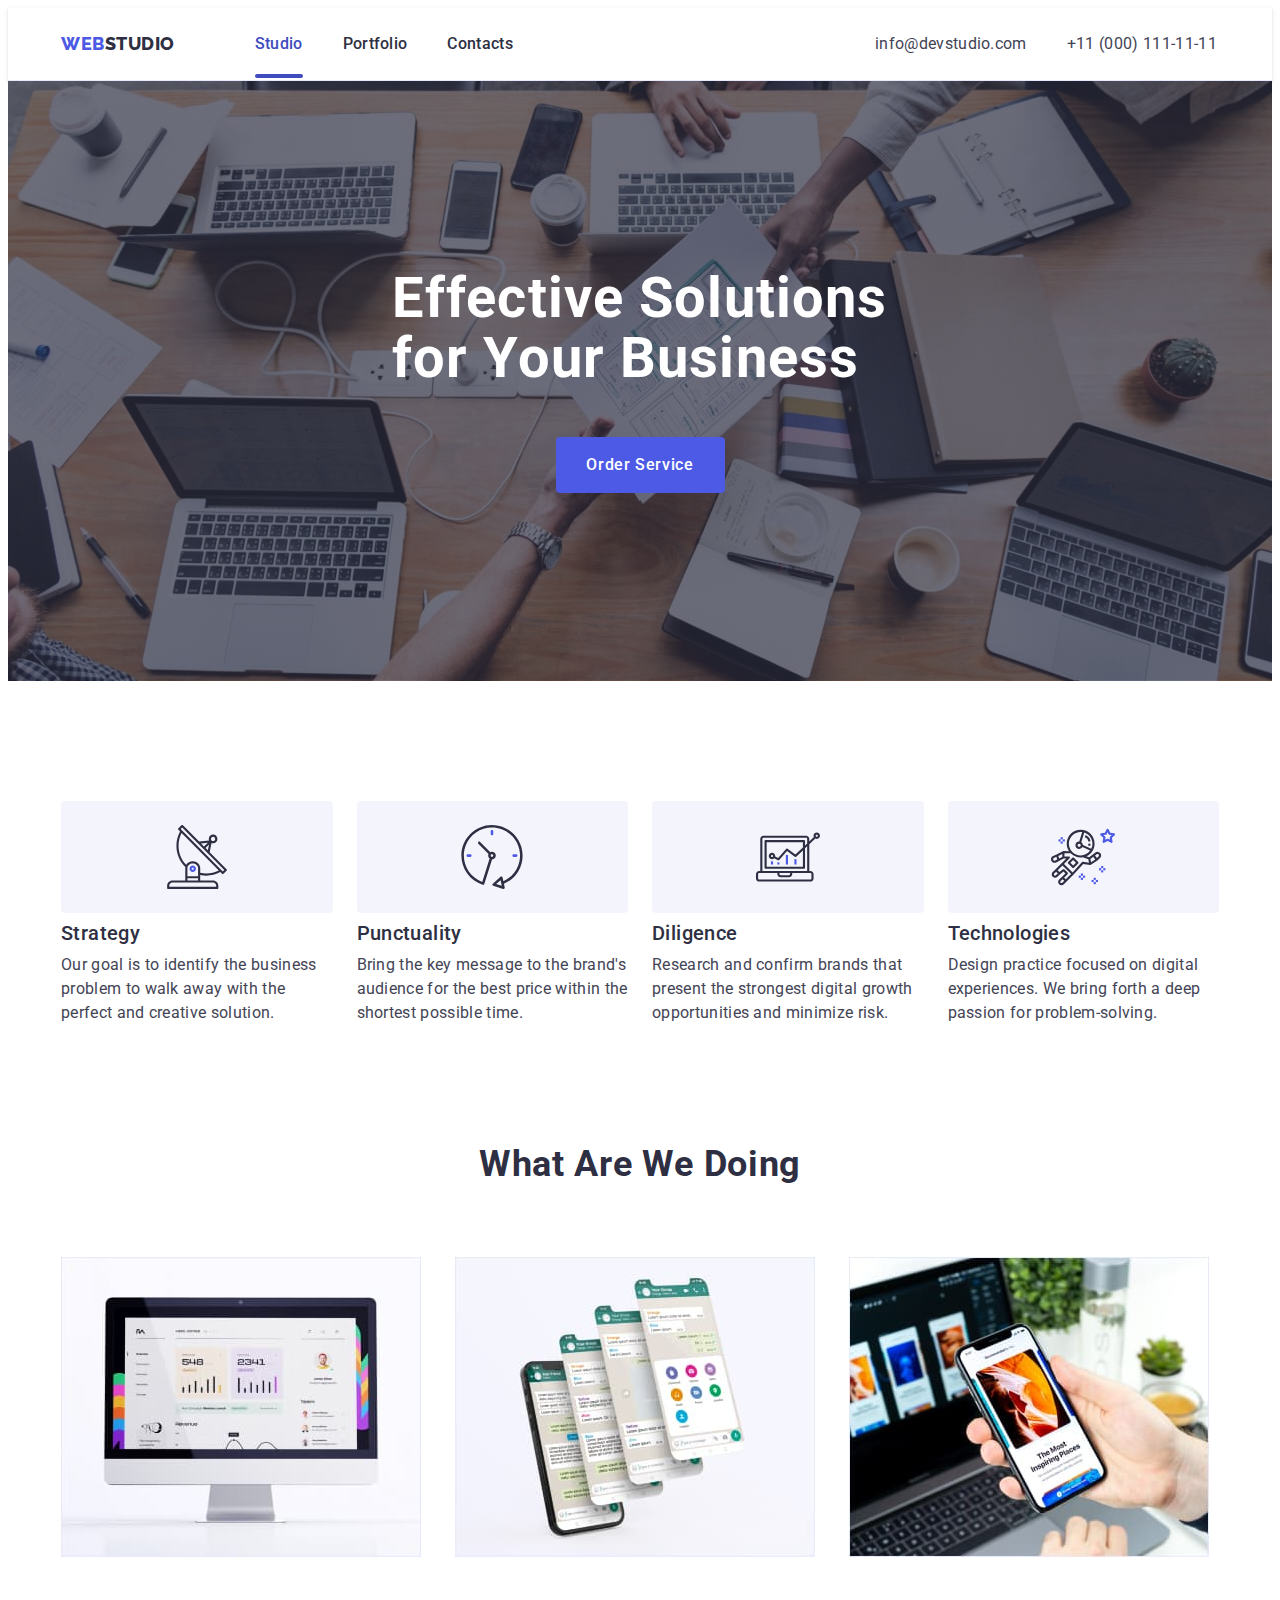
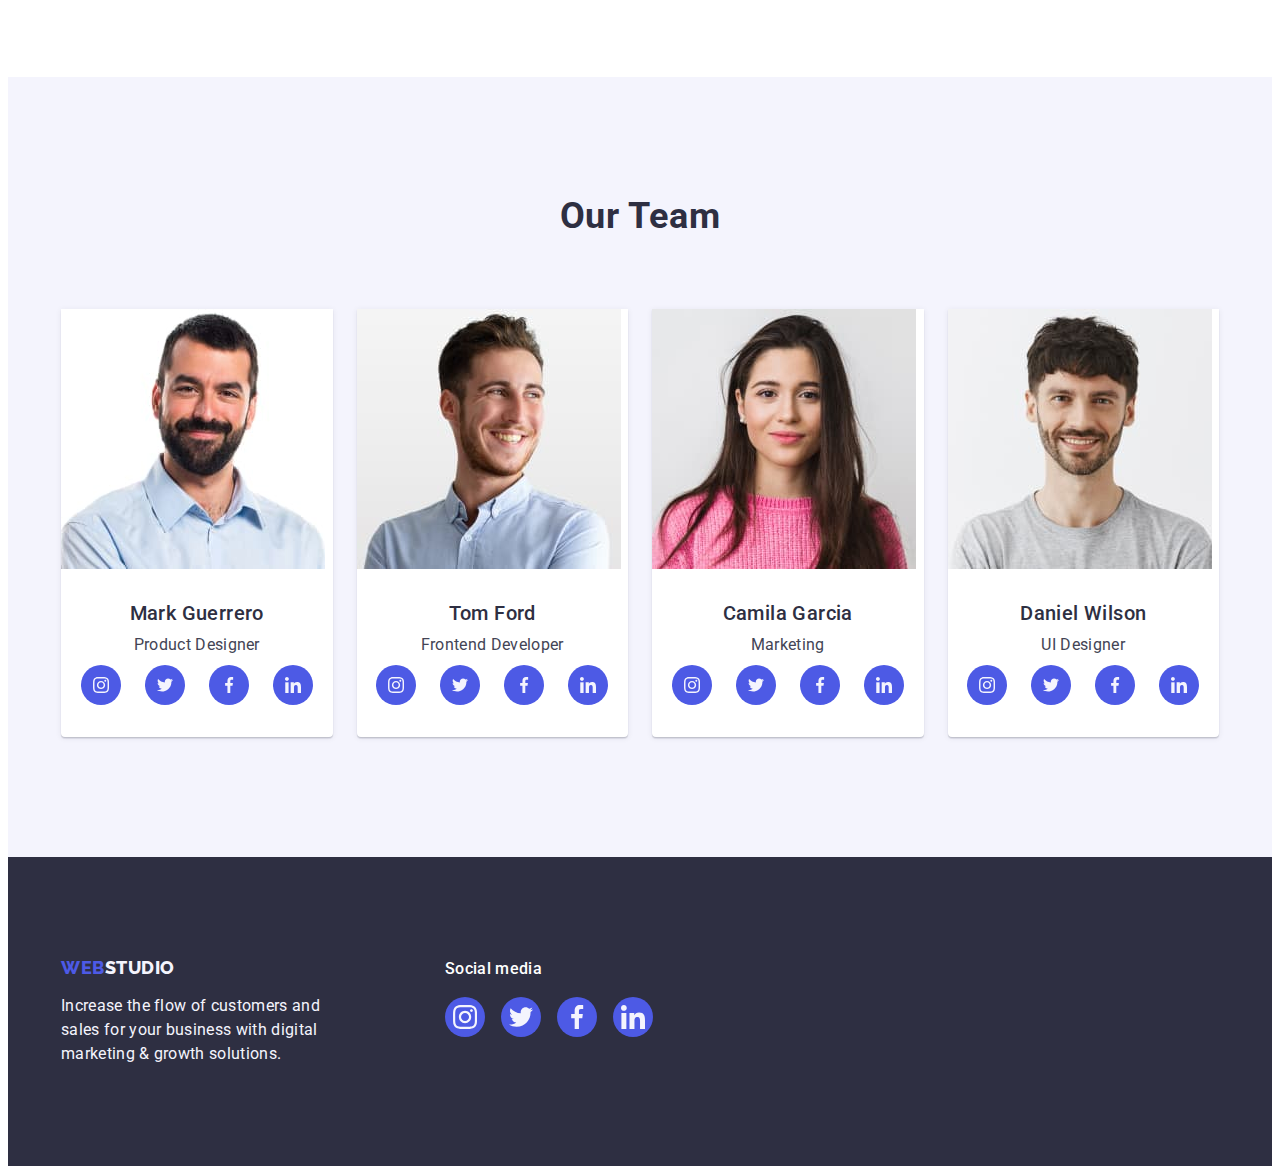
==== index.html @ 1362e17f "fix" ====
<!DOCTYPE html>

<html lang="en">
  <head>
    <meta charset="UTF-8" />
    <meta name="viewport" content="width=device-width, initial-scale=1.0" />
    <title>WebStudio - Main</title>
    <link rel="preconnect" href="https://fonts.googleapis.com" />
    <link rel="preconnect" href="https://fonts.gstatic.com" crossorigin />
    <link
      href="https://fonts.googleapis.com/css2?family=Raleway:wght@800&family=Roboto:wght@400;500;700;900&display=swap"
      rel="stylesheet"
    />
    <link
      rel="stylesheet"
      href="https://cdnjs.cloudflare.com/ajax/libs/modern-normalize/2.0.0/modern-normalize.min.css"
      integrity="sha512-4xo8blKMVCiXpTaLzQSLSw3KFOVPWhm/TRtuPVc4WG6kUgjH6J03IBuG7JZPkcWMxJ5huwaBpOpnwYElP/m6wg=="
      crossorigin="anonymous"
      referrerpolicy="no-referrer"
    />
    <link rel="stylesheet" href="./css/styles.css" />
  </head>
  <body>
    <!-- HEADER -->
    <header class="page-header">
      <div class="container page-header-container">
        <nav class="page-navigation">
          <a class="logo-header link" href="./index.html">
            Web<span class="logo-header-second">Studio</span>
          </a>
          <ul class="menu list">
            <li class="menu-item">
              <a class="menu-link-first current link" href="./index.html"
                >Studio</a
              >
            </li>
            <li class="menu-item">
              <a class="menu-link-second link" href="./portfolio.html"
                >Portfolio</a
              >
            </li>
            <li class="menu-item">
              <a class="menu-link-third link" href="">Contacts</a>
            </li>
          </ul>
        </nav>
        <address class="page-contacts">
          <ul class="contacts list">
            <li class="contacts-item">
              <a class="contacts-link link" href="mailto:info@devstudio.com"
                >info@devstudio.com</a
              >
            </li>
            <li>
              <a class="contacts-link link" href="tel:+110001111111"
                >+11 (000) 111-11-11</a
              >
            </li>
          </ul>
        </address>
      </div>
    </header>
    <main class="page-main">
      <!-- HERO -->
      <section class="page-hero">
        <div class="page-hero-container">
          <h1 class="page-hero-header">
            Effective Solutions for Your Business
          </h1>
          <button class="page-hero-button" type="button" data-modal-open>
            Order Service
          </button>
        </div>
      </section>
      <!-- BENEFITS -->
      <section class="page-benefits">
        <div class="container">
          <h2 class="visually-hidden">Our benefits</h2>
          <ul class="benefits list">
            <li class="benefit">
              <div class="icon-container">
                <svg
                  class="icon-benefits-section"
                  width="64"
                  height="64"
                  aria-label="icon-antenna"
                >
                  <use href="./images/icons.svg#icon-antenna"></use>
                </svg>
              </div>
              <h3 class="section-benefits-header">Strategy</h3>
              <p class="section-benefits-text">
                Our goal is to identify the business problem to walk away with
                the perfect and creative solution.
              </p>
            </li>
            <li class="benefit">
              <div class="icon-container">
                <svg
                  class="icon-benefits-section"
                  width="64"
                  height="64"
                  aria-label="icon-clock"
                >
                  <use href="./images/icons.svg#icon-clock"></use>
                </svg>
              </div>
              <h3 class="section-benefits-header">Punctuality</h3>
              <p class="section-benefits-text">
                Bring the key message to the brand's audience for the best price
                within the shortest possible time.
              </p>
            </li>
            <li class="benefit">
              <div class="icon-container">
                <svg
                  class="icon-benefits-section"
                  width="64"
                  height="64"
                  aria-label="icon-diagram"
                >
                  <use href="./images/icons.svg#icon-diagram"></use>
                </svg>
              </div>
              <h3 class="section-benefits-header">Diligence</h3>
              <p class="section-benefits-text">
                Research and confirm brands that present the strongest digital
                growth opportunities and minimize risk.
              </p>
            </li>
            <li class="benefit">
              <div class="icon-container">
                <svg
                  class="icon-benefits-section"
                  width="64"
                  height="64"
                  aria-label="icon-astronaut"
                >
                  <use href="./images/icons.svg#icon-astronaut"></use>
                </svg>
              </div>
              <h3 class="section-benefits-header">Technologies</h3>
              <p class="section-benefits-text">
                Design practice focused on digital experiences. We bring forth a
                deep passion for problem-solving.
              </p>
            </li>
          </ul>
        </div>
      </section>
      <!-- FEATURES -->
      <section class="page-features">
        <div class="container">
          <h2 class="section-header">What are we doing</h2>
          <ul class="features list">
            <li class="feature">
              <img
                src="./images/home/photos/img1.jpg"
                alt="Indicators"
                width="360"
                height="300"
              />
            </li>
            <li class="feature">
              <img
                src="./images/home/photos/img2.jpg"
                alt="Messenger"
                width="360"
                height="300"
              />
            </li>
            <li class="feature">
              <img
                src="./images/home/photos/img3.jpg"
                alt="Possibilities"
                width="360"
                height="300"
              />
            </li>
          </ul>
        </div>
      </section>
      <!-- TEAM -->
      <section class="page-team">
        <div class="container">
          <h2 class="section-header">Our Team</h2>
          <ul class="team list">
            <li class="teammate">
              <img
                src="./images/home/photos/MarkGuerrero.jpg"
                alt="Mark Guerrero"
                width="264"
                height="260"
              />
              <div class="teammate-data">
                <h3 class="section-team-header">Mark Guerrero</h3>
                <p class="section-team-text">Product Designer</p>
                <ul class="social-icon-team list">
                  <li class="instagram-teammate">
                    <a class="social" href="">
                      <svg
                        class="social-icon-teammate"
                        width="16"
                        height="16"
                        aria-label="icon-instagram"
                      >
                        <use href="./images/icons.svg#icon-instagram"></use>
                      </svg>
                    </a>
                  </li>
                  <li class="twitter-teammate">
                    <a class="social" href="">
                      <svg
                        class="social-icon-teammate"
                        width="16"
                        height="16"
                        aria-label="icon-twitter"
                      >
                        <use href="./images/icons.svg#icon-twitter"></use>
                      </svg>
                    </a>
                  </li>
                  <li class="facebook-teammate">
                    <a class="social" href="">
                      <svg
                        class="social-icon-teammate"
                        width="16"
                        height="16"
                        aria-label="icon-facebook"
                      >
                        <use href="./images/icons.svg#icon-facebook"></use>
                      </svg>
                    </a>
                  </li>
                  <li class="linkedin-teammate">
                    <a class="social" href="">
                      <svg
                        class="social-icon-teammate"
                        width="16"
                        height="16"
                        aria-label="icon-linkedin"
                      >
                        <use href="./images/icons.svg#icon-linkedin"></use>
                      </svg>
                    </a>
                  </li>
                </ul>
              </div>
            </li>
            <li class="teammate">
              <img
                src="./images/home/photos/TomFord.jpg"
                alt="Tom Ford"
                width="264"
                height="260"
              />
              <div class="teammate-data">
                <h3 class="section-team-header">Tom Ford</h3>
                <p class="section-team-text">Frontend Developer</p>
                <ul class="social-icon-team list">
                  <li class="instagram-teammate">
                    <a class="social" href="">
                      <svg
                        class="social-icon-teammate"
                        width="16"
                        height="16"
                        aria-label="icon-instagram"
                      >
                        <use href="./images/icons.svg#icon-instagram"></use>
                      </svg>
                    </a>
                  </li>
                  <li class="twitter-teammate">
                    <a class="social" href="">
                      <svg
                        class="social-icon-teammate"
                        width="16"
                        height="16"
                        aria-label="icon-twitter"
                      >
                        <use href="./images/icons.svg#icon-twitter"></use>
                      </svg>
                    </a>
                  </li>
                  <li class="facebook-teammate">
                    <a class="social" href="">
                      <svg
                        class="social-icon-teammate"
                        width="16"
                        height="16"
                        aria-label="icon-facebook"
                      >
                        <use href="./images/icons.svg#icon-facebook"></use>
                      </svg>
                    </a>
                  </li>
                  <li class="linkedin-teammate">
                    <a class="social" href="">
                      <svg
                        class="social-icon-teammate"
                        width="16"
                        height="16"
                        aria-label="icon-linkedin"
                      >
                        <use href="./images/icons.svg#icon-linkedin"></use>
                      </svg>
                    </a>
                  </li>
                </ul>
              </div>
            </li>
            <li class="teammate">
              <img
                src="./images/home/photos/CamilaGarcia.jpg"
                alt="Camila Garcia"
                width="264"
                height="260"
              />
              <div class="teammate-data">
                <h3 class="section-team-header">Camila Garcia</h3>
                <p class="section-team-text">Marketing</p>
                <ul class="social-icon-team list">
                  <li class="instagram-teammate">
                    <a class="social" href="">
                      <svg
                        class="social-icon-teammate"
                        width="16"
                        height="16"
                        aria-label="icon-instagram"
                      >
                        <use href="./images/icons.svg#icon-instagram"></use>
                      </svg>
                    </a>
                  </li>
                  <li class="twitter-teammate">
                    <a class="social" href="">
                      <svg
                        class="social-icon-teammate"
                        width="16"
                        height="16"
                        aria-label="icon-twitter"
                      >
                        <use href="./images/icons.svg#icon-twitter"></use>
                      </svg>
                    </a>
                  </li>
                  <li class="facebook-teammate">
                    <a class="social" href="">
                      <svg
                        class="social-icon-teammate"
                        width="16"
                        height="16"
                        aria-label="icon-facebook"
                      >
                        <use href="./images/icons.svg#icon-facebook"></use>
                      </svg>
                    </a>
                  </li>
                  <li class="linkedin-teammate">
                    <a class="social" href="">
                      <svg
                        class="social-icon-teammate"
                        width="16"
                        height="16"
                        aria-label="icon-linkedin"
                      >
                        <use href="./images/icons.svg#icon-linkedin"></use>
                      </svg>
                    </a>
                  </li>
                </ul>
              </div>
            </li>
            <li class="teammate">
              <img
                src="./images/home/photos/DanielWilson.jpg"
                alt="Daniel Wilson"
                width="264"
                height="260"
              />
              <div class="teammate-data">
                <h3 class="section-team-header">Daniel Wilson</h3>
                <p class="section-team-text">UI Designer</p>
                <ul class="social-icon-team list">
                  <li class="instagram-teammate">
                    <a class="social" href="">
                      <svg
                        class="social-icon-teammate"
                        width="16"
                        height="16"
                        aria-label="icon-instagram"
                      >
                        <use href="./images/icons.svg#icon-instagram"></use>
                      </svg>
                    </a>
                  </li>
                  <li class="twitter-teammate">
                    <a class="social" href="">
                      <svg
                        class="social-icon-teammate"
                        width="16"
                        height="16"
                        aria-label="icon-twitter"
                      >
                        <use href="./images/icons.svg#icon-twitter"></use>
                      </svg>
                    </a>
                  </li>
                  <li class="facebook-teammate">
                    <a class="social" href="">
                      <svg
                        class="social-icon-teammate"
                        width="16"
                        height="16"
                        aria-label="icon-facebook"
                      >
                        <use href="./images/icons.svg#icon-facebook"></use>
                      </svg>
                    </a>
                  </li>
                  <li class="linkedin-teammate">
                    <a class="social" href="">
                      <svg
                        class="social-icon-teammate"
                        width="16"
                        height="16"
                        aria-label="icon-linkedin"
                      >
                        <use href="./images/icons.svg#icon-linkedin"></use>
                      </svg>
                    </a>
                  </li>
                </ul>
              </div>
            </li>
          </ul>
        </div>
      </section>
    </main>
    <!-- FOOTER -->
    <footer class="page-footer">
      <div class="footer container">
        <div class="footer-first">
          <a class="logo-footer link" href="./index.html">
            Web<span class="logo-footer-second">Studio</span>
          </a>
          <p class="text-footer">
            Increase the flow of customers and sales for your business with
            digital marketing & growth solutions.
          </p>
        </div>
        <div class="footer-second">
          <p class="social-footer-text">Social media</p>
          <ul class="social-icon-footer list">
            <li class="instagram-footer">
              <a class="social-footer" href="">
                <svg
                  class="social-icon-footer"
                  width="24"
                  height="24"
                  aria-label="icon-instagram"
                >
                  <use href="./images/icons.svg#icon-instagram"></use>
                </svg>
              </a>
            </li>
            <li class="twitter-footer">
              <a class="social-footer" href="">
                <svg
                  class="social-icon-footer"
                  width="24"
                  height="24"
                  aria-label="icon-twitter"
                >
                  <use href="./images/icons.svg#icon-twitter"></use>
                </svg>
              </a>
            </li>
            <li class="facebook-footer">
              <a class="social-footer" href="">
                <svg
                  class="social-icon-footer"
                  width="24"
                  height="24"
                  aria-label="icon-facebook"
                >
                  <use href="./images/icons.svg#icon-facebook"></use>
                </svg>
              </a>
            </li>
            <li class="linkedin-footer">
              <a class="social-footer" href="">
                <svg
                  class="social-icon-footer"
                  width="24"
                  height="24"
                  aria-label="icon-linkedin"
                >
                  <use href="./images/icons.svg#icon-linkedin"></use>
                </svg>
              </a>
            </li>
          </ul>
        </div>
      </div>
    </footer>

    <script src="./js/modal.js"></script>
  </body>
</html>
---- css/styles.css ----
/* ============= VARIABLES ============= */

:root {
  --main-color: #434455;
  --secondary-color: #2e2f42;
  --secondary-white: #f4f4fd;
  --blue: #4d5ae5;
  --white: #ffffff;
  --secondary-blue: #404bbf;
  --third-white: #e7e9fc;
}

/* ============= /VARIABLES ============= */

/* ============= COMMON STYLES ============= */
h1,
h2,
h3,
h4,
h5,
h6,
p {
  margin-top: 0;
  margin-bottom: 0;
}

ul,
ol {
  padding-left: 0;
  margin-top: 0;
  margin-bottom: 0;
}

img {
  display: block;
}

.list {
  list-style-type: none;
}

.link {
  text-decoration: none;
}

button {
  cursor: pointer;
}

body {
  font-family: "Roboto", sans-serif;
  color: var(--main-color);
  background-color: var(--white);
}

.container {
  width: 1158px;
  margin-left: auto;
  margin-right: auto;
  padding-left: 15px;
  padding-right: 15px;
}

.visually-hidden {
  position: absolute;
  width: 1px;
  height: 1px;
  margin: -1px;
  border: 0;
  padding: 0;
  white-space: nowrap;
  clip-path: inset(100%);
  clip: rect(0 0 0 0);
  overflow: hidden;
}

/* ============= /COMMON STYLES ============= */

/* ============= PAGE HEADER ============= */
.page-header {
  border-bottom: 1px solid #e7e9fc;
  box-shadow: 0px 1px 6px 0px rgba(46, 47, 66, 0.08),
    0px 1px 1px 0px rgba(46, 47, 66, 0.16),
    0px 2px 1px 0px rgba(46, 47, 66, 0.08);
}

.page-header-container {
  display: flex;
  justify-content: space-between;
}

.page-navigation {
  /* -container- */
  display: flex;
  align-items: center;
  width: 100%;
  max-width: 452px;
  justify-content: space-between;
}

.logo-header {
  margin-right: 76px;

  /* -typography- */
  font-family: "Raleway", sans-serif;
  font-size: 18px;
  font-weight: 800;
  line-height: 1.17;
  letter-spacing: 0.03em;
  text-transform: uppercase;
  color: var(--blue);
}

.logo-header-second {
  color: var(--secondary-color);
}

.menu {
  display: flex;
  gap: 40px;
}

.menu-link-first:hover,
.menu-link-first:focus,
.menu-link-second:hover,
.menu-link-second:focus,
.menu-link-third:hover,
.menu-link-third:focus,
.contacts-link:hover,
.contacts-link:focus {
  color: var(--secondary-blue);
}

.menu-link-first {
  /* -size- */
  padding-top: 24px;
  padding-bottom: 24px;

  /* -typography- */
  font-size: 16px;
  font-weight: 500;
  line-height: 1.5;
  letter-spacing: 0.02em;
  color: var(--secondary-color);
}

.menu-link-second {
  /* -size- */
  padding-top: 24px;
  padding-bottom: 24px;

  /* -typography- */
  font-size: 16px;
  font-weight: 500;
  line-height: 1.5;
  letter-spacing: 0.02em;
  color: var(--secondary-color);
}

.current {
  position: relative;
  color: var(--secondary-blue);
  transition: color 250ms cubic-bezier(0.4, 0, 0.2, 1);
}

.menu-link-first.current::after {
  content: "";

  /* -position- */
  position: absolute;
  left: 0;
  bottom: -1px;

  /* -size- */
  width: 100%;
  height: 4px;

  /* -color- */
  background-color: var(--secondary-blue);

  /* -displaing- */
  border-radius: 2px;
}

.menu-link-second.current::after {
  content: "";

  /* -position- */
  position: absolute;
  left: 0;
  bottom: -1px;

  /* -size- */
  width: 100%;
  height: 4px;

  /* -color- */
  background-color: var(--secondary-blue);

  /* -displaing- */
  border-radius: 2px;
}

.menu-link-third {
  /* -size- */
  padding-top: 24px;
  padding-bottom: 24px;

  /* -typography- */
  font-size: 16px;
  font-weight: 500;
  line-height: 1.5;
  letter-spacing: 0.02em;
  color: var(--secondary-color);
}

.contacts {
  display: flex;
  gap: 40px;
}

.page-contacts {
  /* -size- */
  padding-top: 24px;
  padding-bottom: 24px;

  /* -typography- */
  font-style: normal;

  /* -container- */
  width: 100%;
  max-width: 344px;
  justify-content: space-between;
}

.contacts-link {
  /* -typography- */
  font-size: 16px;
  font-weight: 400;
  line-height: 1.5;
  letter-spacing: 0.02em;

  /* -text color- */
  color: var(--main-color);

  /* -bridge- */
  transition: color 250ms cubic-bezier(0.4, 0, 0.2, 1);
}

/* ============= /PAGE HEADER ============= */

/* ============= STUDIO PAGE ============= */
.page-main {
  display: flex;
  flex-direction: column;
}
.page-hero {
  max-width: 1440px;

  /* -background- */
  background-color: var(--secondary-color);
  background-image: linear-gradient(
      rgba(46, 47, 66, 0.7),
      rgba(46, 47, 66, 0.7)
    ),
    url(../images/home/photos/hero-image.jpg);
  background-size: cover;
  background-repeat: no-repeat;
  background-position: center;
}

.page-hero-container {
  /* -container- */
  display: flex;
  flex-direction: column;
  gap: 48px;
  align-items: center;
  justify-content: space-between;

  padding-top: 188px;
  padding-bottom: 188px;
}

.page-hero-header {
  max-width: 496px;

  font-size: 56px;
  font-weight: 700;
  line-height: 1.07;
  letter-spacing: 0.02em;
  color: var(--white);
}

.page-hero-button {
  display: block;
  min-width: 169px;
  padding-top: 16px;
  padding-bottom: 16px;
  padding-left: 24px;
  padding-right: 24px;
  flex-shrink: 0;
  border: none;
  border-radius: 4px;
  font-family: "Roboto", sans-serif;
  font-size: 16px;
  font-style: normal;
  font-weight: 500;
  line-height: 1.5;
  letter-spacing: 0.04em;
  color: var(--white);
  background-color: var(--blue);
  transition: background-color 250ms cubic-bezier(0.4, 0, 0.2, 1);
}

.page-hero-button:hover,
.page-hero-button:focus {
  background-color: var(--secondary-blue);
}

.page-benefits {
  padding-top: 120px;
  padding-bottom: 120px;
}

.benefits {
  display: flex;
  justify-content: space-between;
  gap: 24px;
}

.benefit {
  flex-basis: calc((100% - 3 * 24px) / 4);
}

.icon-container {
  display: flex;
  align-items: center;
  justify-content: center;
  height: 112px;
  background-color: var(--secondary-white);
  border-radius: 4px;
  margin-bottom: 8px;
}

.section-header {
  margin-bottom: 72px;
  font-size: 36px;
  font-weight: 700;
  line-height: 1.11;
  letter-spacing: 0.02em;
  text-align: center;
  text-transform: capitalize;
  color: var(--secondary-color);
}

.section-benefits-header {
  margin-bottom: 8px;
  font-size: 20px;
  font-weight: 500;
  line-height: 1.2;
  letter-spacing: 0.02em;
  color: var(--secondary-color);
}

.section-benefits-text {
  font-size: 16px;
  font-weight: 400;
  line-height: 1.5;
  letter-spacing: 0.02em;
  color: var(--main-color);
}

.teammate {
  box-shadow: 0px 1px 6px rgba(46, 47, 66, 0.08),
    0px 1px 1px rgba(46, 47, 66, 0.16), 0px 2px 1px rgba(46, 47, 66, 0.08);
}

.section-team-header {
  margin-bottom: 8px;
  text-align: center;
  font-size: 20px;
  font-weight: 500;
  line-height: 1.2;
  letter-spacing: 0.02em;
  color: var(--secondary-color);
}

.social-icon-team {
  display: flex;
  justify-content: center;
  gap: 24px;
  margin-top: 8px;
}

.instagram-teammate,
.twitter-teammate,
.facebook-teammate,
.linkedin-teammate {
  width: 40px;
  height: 40px;
}

.social {
  display: flex;
  align-items: center;
  justify-content: center;
  width: 100%;
  height: 100%;
  background-color: var(--blue);
  border-radius: 50%;
  color: var(--secondary-white);
  transition: background-color 250ms cubic-bezier(0.4, 0, 0.2, 1);
}

.social:hover {
  background-color: var(--secondary-blue);
}

.social:active {
  background-color: var(--secondary-blue);
}

.social-icon-teammate {
  fill: currentColor;
}

.section-team-text {
  text-align: center;
  font-size: 16px;
  font-weight: 400;
  line-height: 1.5;
  letter-spacing: 0.02em;
  color: var(--main-color);
}

.page-features {
  padding-bottom: 120px;
}

.features {
  display: flex;
  gap: 24px;
}

.feature {
  flex-basis: calc((100% - 2 * 24px) / 3);
}

.page-team {
  padding-top: 120px;
  padding-bottom: 120px;
  background-color: var(--secondary-white);
}

.team {
  display: flex;
  gap: 24px;
}

.teammate {
  border-top-left-radius: 0px;
  border-top-right-radius: 0px;
  border-bottom-right-radius: 4px;
  border-bottom-left-radius: 4px;
  flex-basis: calc((100% - 3 * 24px) / 4);
  background-color: var(--white);
}

.teammate-data {
  padding-top: 32px;
  padding-bottom: 32px;
}

/* ============= /STUDIO PAGE ============= */

/* ============= PORTFOLIO PAGE ============= */
.page-portfolio-section {
  padding-top: 96px;
  padding-bottom: 120px;
}

.portfolio-buttons {
  display: flex;
  justify-content: center;
  gap: 24px;
  margin-bottom: 72px;
}

.portfolio-button {
  padding-top: 12px;
  padding-bottom: 12px;
  padding-left: 24px;
  padding-right: 24px;
  border-radius: 4px;
  border: 1px solid var(--third-white);
  font-family: "Roboto", sans-serif;
  font-size: 16px;
  font-weight: 500;
  line-height: 1.5;
  letter-spacing: 0.04em;
  color: var(--blue);
  background-color: var(--secondary-white);
}

.portfolio-button:hover,
.portfolio-button:focus {
  background-color: var(--secondary-blue);
  color: var(--white);
  border: 1px solid transparent;
}

.portfolios {
  display: flex;
  flex-wrap: wrap;
  column-gap: 24px;
  row-gap: 48px;
}

.portfolio-card {
  width: calc((100% - 48px) / 3);
}

.app {
  padding: 32px 16px;
  border: 1px solid var(--third-white);
  border-top: none;
}

.section-portfolio-header {
  margin-bottom: 8px;
  font-size: 20px;
  font-weight: 500;
  line-height: 1.2;
  letter-spacing: 0.02em;
  color: var(--secondary-color);
}

.section-portfolio-text {
  font-size: 16px;
  font-weight: 400;
  line-height: 1.5;
  letter-spacing: 0.02em;
  color: var(--main-color);
}

/* ============= /PORTFOLIO PAGE ============= */

/* ============= PAGE FOOTER ============= */

.page-footer {
  padding-top: 100px;
  padding-bottom: 100px;
  background-color: var(--secondary-color);
}

.footer {
  display: flex;
  align-items: baseline;
}

.footer-first {
  margin-right: 120px;
}

.logo-footer {
  display: inline-block;
  margin-bottom: 16px;
  font-family: "Raleway", sans-serif;
  font-size: 18px;
  font-weight: 800;
  line-height: 1.17;
  letter-spacing: 0.03em;
  text-transform: uppercase;
  color: var(--blue);
}

.logo-footer-second {
  color: var(--secondary-white);
}

.text-footer {
  width: 264px;
  font-size: 16px;
  font-weight: 400;
  line-height: 1.5;
  letter-spacing: 0.02em;
  color: var(--secondary-white);
}

.social-footer-text {
  margin-bottom: 16px;
  font-weight: 500;
  font-size: 16px;
  line-height: 1.5;
  letter-spacing: 0.02em;
  color: var(--white);
}

.social-icon-footer {
  display: flex;
  justify-content: center;
  gap: 16px;
}

.instagram-footer,
.twitter-footer,
.facebook-footer,
.linkedin-footer {
  width: 40px;
  height: 40px;
}

.social-footer {
  display: flex;
  align-items: center;
  justify-content: center;
  width: 100%;
  height: 100%;
  background-color: var(--blue);
  border-radius: 50%;
  color: var(--secondary-white);
  transition: background-color 250ms cubic-bezier(0.4, 0, 0.2, 1);
}

.social-footer:hover {
  background-color: #31d0aa;
}

.social-footer:active {
  background-color: #31d0aa;
}

.social-icon-footer {
  fill: currentColor;
}

/* ============= /PAGE FOOTER ============= */
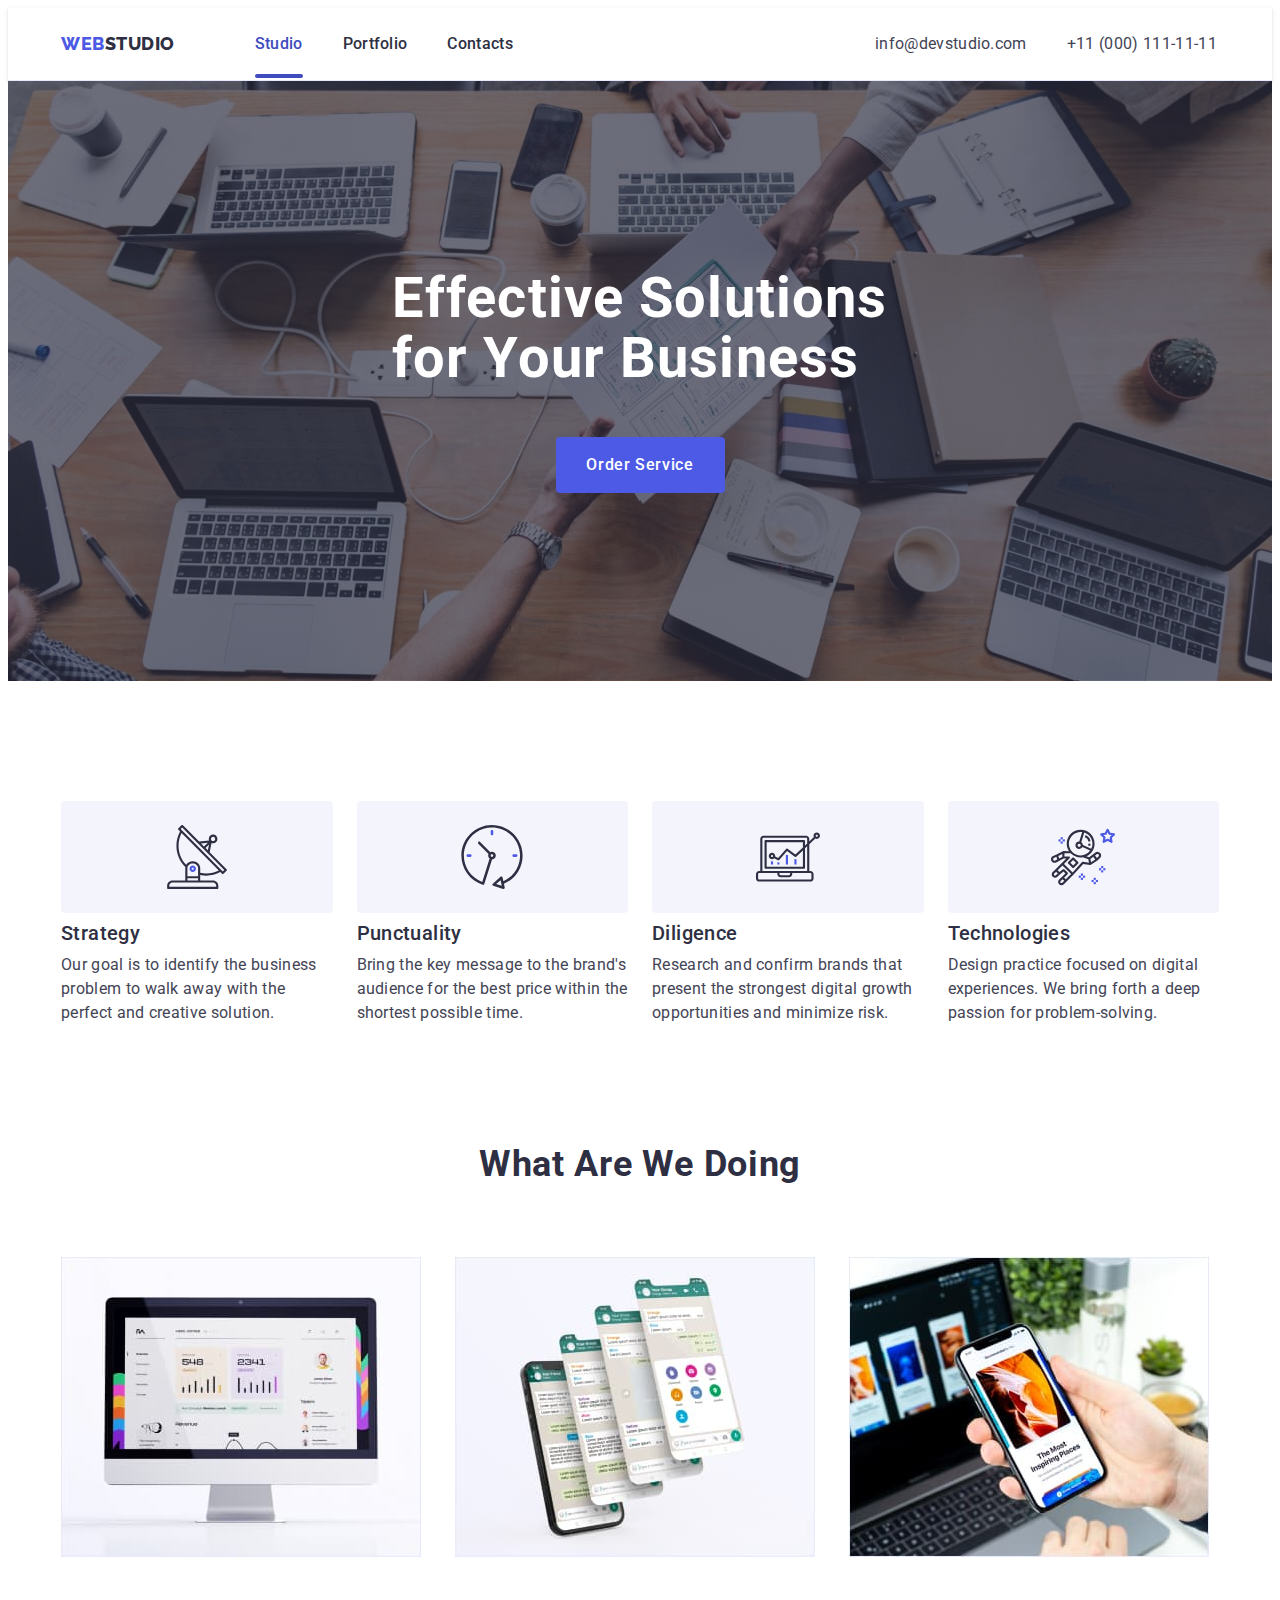
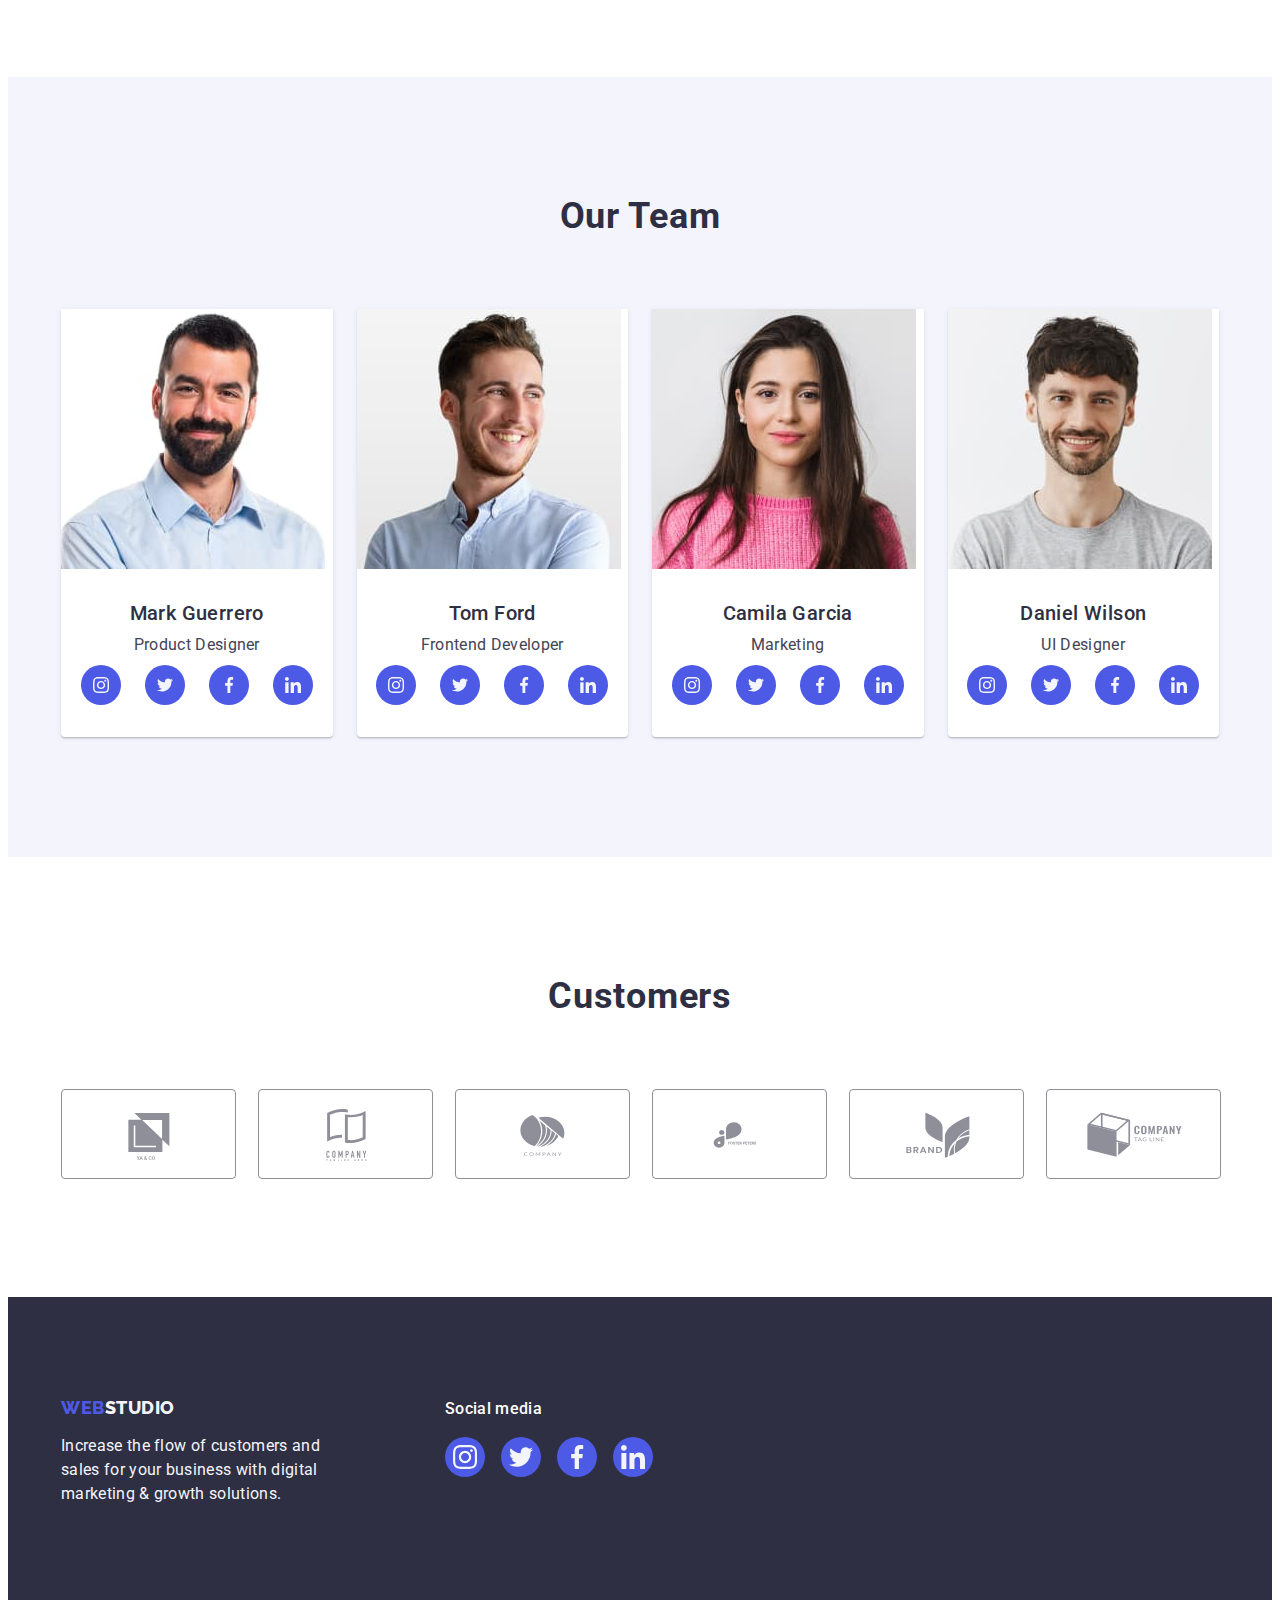
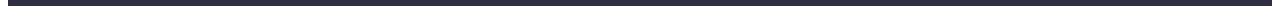
==== commit a009e9e8: "fix" ====
--- a/index.html
+++ b/index.html
@@ -40,7 +40,7 @@
               >
             </li>
             <li class="menu-item">
-              <a class="menu-link-third link" href="">Contacts</a>
+              <a class="menu-link-third link" href="#">Contacts</a>
             </li>
           </ul>
         </nav>
@@ -197,7 +197,7 @@
                 <p class="section-team-text">Product Designer</p>
                 <ul class="social-icon-team list">
                   <li class="instagram-teammate">
-                    <a class="social" href="">
+                    <a class="social" href="#">
                       <svg
                         class="social-icon-teammate"
                         width="16"
@@ -209,7 +209,7 @@
                     </a>
                   </li>
                   <li class="twitter-teammate">
-                    <a class="social" href="">
+                    <a class="social" href="#">
                       <svg
                         class="social-icon-teammate"
                         width="16"
@@ -221,7 +221,7 @@
                     </a>
                   </li>
                   <li class="facebook-teammate">
-                    <a class="social" href="">
+                    <a class="social" href="#">
                       <svg
                         class="social-icon-teammate"
                         width="16"
@@ -233,7 +233,7 @@
                     </a>
                   </li>
                   <li class="linkedin-teammate">
-                    <a class="social" href="">
+                    <a class="social" href="#">
                       <svg
                         class="social-icon-teammate"
                         width="16"
@@ -259,7 +259,7 @@
                 <p class="section-team-text">Frontend Developer</p>
                 <ul class="social-icon-team list">
                   <li class="instagram-teammate">
-                    <a class="social" href="">
+                    <a class="social" href="#">
                       <svg
                         class="social-icon-teammate"
                         width="16"
@@ -271,7 +271,7 @@
                     </a>
                   </li>
                   <li class="twitter-teammate">
-                    <a class="social" href="">
+                    <a class="social" href="#">
                       <svg
                         class="social-icon-teammate"
                         width="16"
@@ -283,7 +283,7 @@
                     </a>
                   </li>
                   <li class="facebook-teammate">
-                    <a class="social" href="">
+                    <a class="social" href="#">
                       <svg
                         class="social-icon-teammate"
                         width="16"
@@ -295,7 +295,7 @@
                     </a>
                   </li>
                   <li class="linkedin-teammate">
-                    <a class="social" href="">
+                    <a class="social" href="#">
                       <svg
                         class="social-icon-teammate"
                         width="16"
@@ -321,7 +321,7 @@
                 <p class="section-team-text">Marketing</p>
                 <ul class="social-icon-team list">
                   <li class="instagram-teammate">
-                    <a class="social" href="">
+                    <a class="social" href="#">
                       <svg
                         class="social-icon-teammate"
                         width="16"
@@ -333,7 +333,7 @@
                     </a>
                   </li>
                   <li class="twitter-teammate">
-                    <a class="social" href="">
+                    <a class="social" href="#">
                       <svg
                         class="social-icon-teammate"
                         width="16"
@@ -345,7 +345,7 @@
                     </a>
                   </li>
                   <li class="facebook-teammate">
-                    <a class="social" href="">
+                    <a class="social" href="#">
                       <svg
                         class="social-icon-teammate"
                         width="16"
@@ -357,7 +357,7 @@
                     </a>
                   </li>
                   <li class="linkedin-teammate">
-                    <a class="social" href="">
+                    <a class="social" href="#">
                       <svg
                         class="social-icon-teammate"
                         width="16"
@@ -383,7 +383,7 @@
                 <p class="section-team-text">UI Designer</p>
                 <ul class="social-icon-team list">
                   <li class="instagram-teammate">
-                    <a class="social" href="">
+                    <a class="social" href="#">
                       <svg
                         class="social-icon-teammate"
                         width="16"
@@ -395,7 +395,7 @@
                     </a>
                   </li>
                   <li class="twitter-teammate">
-                    <a class="social" href="">
+                    <a class="social" href="#">
                       <svg
                         class="social-icon-teammate"
                         width="16"
@@ -407,7 +407,7 @@
                     </a>
                   </li>
                   <li class="facebook-teammate">
-                    <a class="social" href="">
+                    <a class="social" href="#">
                       <svg
                         class="social-icon-teammate"
                         width="16"
@@ -419,7 +419,7 @@
                     </a>
                   </li>
                   <li class="linkedin-teammate">
-                    <a class="social" href="">
+                    <a class="social" href="#">
                       <svg
                         class="social-icon-teammate"
                         width="16"
@@ -432,6 +432,86 @@
                   </li>
                 </ul>
               </div>
+            </li>
+          </ul>
+        </div>
+      </section>
+      <!-- CUSTOMERS -->
+      <section class="page-customers">
+        <div class="container">
+          <h2 class="section-header">Customers</h2>
+          <ul class="customers-list list">
+            <li class="customer">
+              <a class="customer-icon" href="#">
+                <svg
+                  class="icon-customer"
+                  width="104"
+                  height="56"
+                  aria-label="icon-logo1"
+                >
+                  <use href="./images/icons.svg#icon-logo1"></use>
+                </svg>
+              </a>
+            </li>
+            <li class="customer">
+              <a class="customer-icon" href="#">
+                <svg
+                  class="icon-customer"
+                  width="104"
+                  height="56"
+                  aria-label="icon-logo2"
+                >
+                  <use href="./images/icons.svg#icon-logo2"></use>
+                </svg>
+              </a>
+            </li>
+            <li class="customer">
+              <a class="customer-icon" href="#">
+                <svg
+                  class="icon-customer"
+                  width="104"
+                  height="56"
+                  aria-label="icon-logo3"
+                >
+                  <use href="./images/icons.svg#icon-logo3"></use>
+                </svg>
+              </a>
+            </li>
+            <li class="customer">
+              <a class="customer-icon" href="#">
+                <svg
+                  class="icon-customer"
+                  width="104"
+                  height="56"
+                  aria-label="icon-logo4"
+                >
+                  <use href="./images/icons.svg#icon-logo4"></use>
+                </svg>
+              </a>
+            </li>
+            <li class="customer">
+              <a class="customer-icon" href="#">
+                <svg
+                  class="icon-customer"
+                  width="104"
+                  height="56"
+                  aria-label="icon-logo5"
+                >
+                  <use href="./images/icons.svg#icon-logo5"></use>
+                </svg>
+              </a>
+            </li>
+            <li class="customer">
+              <a class="customer-icon" href="#">
+                <svg
+                  class="icon-customer"
+                  width="104"
+                  height="56"
+                  aria-label="icon-logo6"
+                >
+                  <use href="./images/icons.svg#icon-logo6"></use>
+                </svg>
+              </a>
             </li>
           </ul>
         </div>
@@ -453,7 +533,7 @@
           <p class="social-footer-text">Social media</p>
           <ul class="social-icon-footer list">
             <li class="instagram-footer">
-              <a class="social-footer" href="">
+              <a class="social-footer" href="#">
                 <svg
                   class="social-icon-footer"
                   width="24"
@@ -465,7 +545,7 @@
               </a>
             </li>
             <li class="twitter-footer">
-              <a class="social-footer" href="">
+              <a class="social-footer" href="#">
                 <svg
                   class="social-icon-footer"
                   width="24"
@@ -477,7 +557,7 @@
               </a>
             </li>
             <li class="facebook-footer">
-              <a class="social-footer" href="">
+              <a class="social-footer" href="#">
                 <svg
                   class="social-icon-footer"
                   width="24"
@@ -489,7 +569,7 @@
               </a>
             </li>
             <li class="linkedin-footer">
-              <a class="social-footer" href="">
+              <a class="social-footer" href="#">
                 <svg
                   class="social-icon-footer"
                   width="24"
--- a/css/styles.css
+++ b/css/styles.css
@@ -412,11 +412,8 @@
   transition: background-color 250ms cubic-bezier(0.4, 0, 0.2, 1);
 }
 
-.social:hover {
-  background-color: var(--secondary-blue);
-}
-
-.social:active {
+.social:hover,
+.social:focus {
   background-color: var(--secondary-blue);
 }
 
@@ -469,6 +466,40 @@
 .teammate-data {
   padding-top: 32px;
   padding-bottom: 32px;
+}
+
+.page-customers {
+  padding-top: 120px;
+  padding-bottom: 120px;
+}
+
+.customers-list {
+  display: flex;
+  gap: 24px;
+}
+
+.customer {
+  width: calc((100% - 120px) / 6);
+  height: 88px;
+  transition: border-color 250ms cubic-bezier(0.4, 0, 0.2, 1),
+    color 250ms cubic-bezier(0.4, 0, 0.2, 1);
+}
+
+.customer-icon {
+  display: flex;
+  align-items: center;
+  justify-content: center;
+  width: 100%;
+  height: 100%;
+  border: 1px solid #8e8f99;
+  border-radius: 4px;
+  color: #8e8f99;
+}
+
+.customer-icon:hover,
+.customer-icon:focus {
+  border-color: var(--secondary-blue);
+  color: var(--secondary-blue);
 }
 
 /* ============= /STUDIO PAGE ============= */
@@ -596,12 +627,6 @@
   color: var(--white);
 }
 
-.social-icon-footer {
-  display: flex;
-  justify-content: center;
-  gap: 16px;
-}
-
 .instagram-footer,
 .twitter-footer,
 .facebook-footer,
@@ -622,15 +647,15 @@
   transition: background-color 250ms cubic-bezier(0.4, 0, 0.2, 1);
 }
 
-.social-footer:hover {
+.social-footer:hover,
+.social-footer:focus {
   background-color: #31d0aa;
 }
 
-.social-footer:active {
-  background-color: #31d0aa;
-}
-
 .social-icon-footer {
+  display: flex;
+  justify-content: center;
+  gap: 16px;
   fill: currentColor;
 }
 
